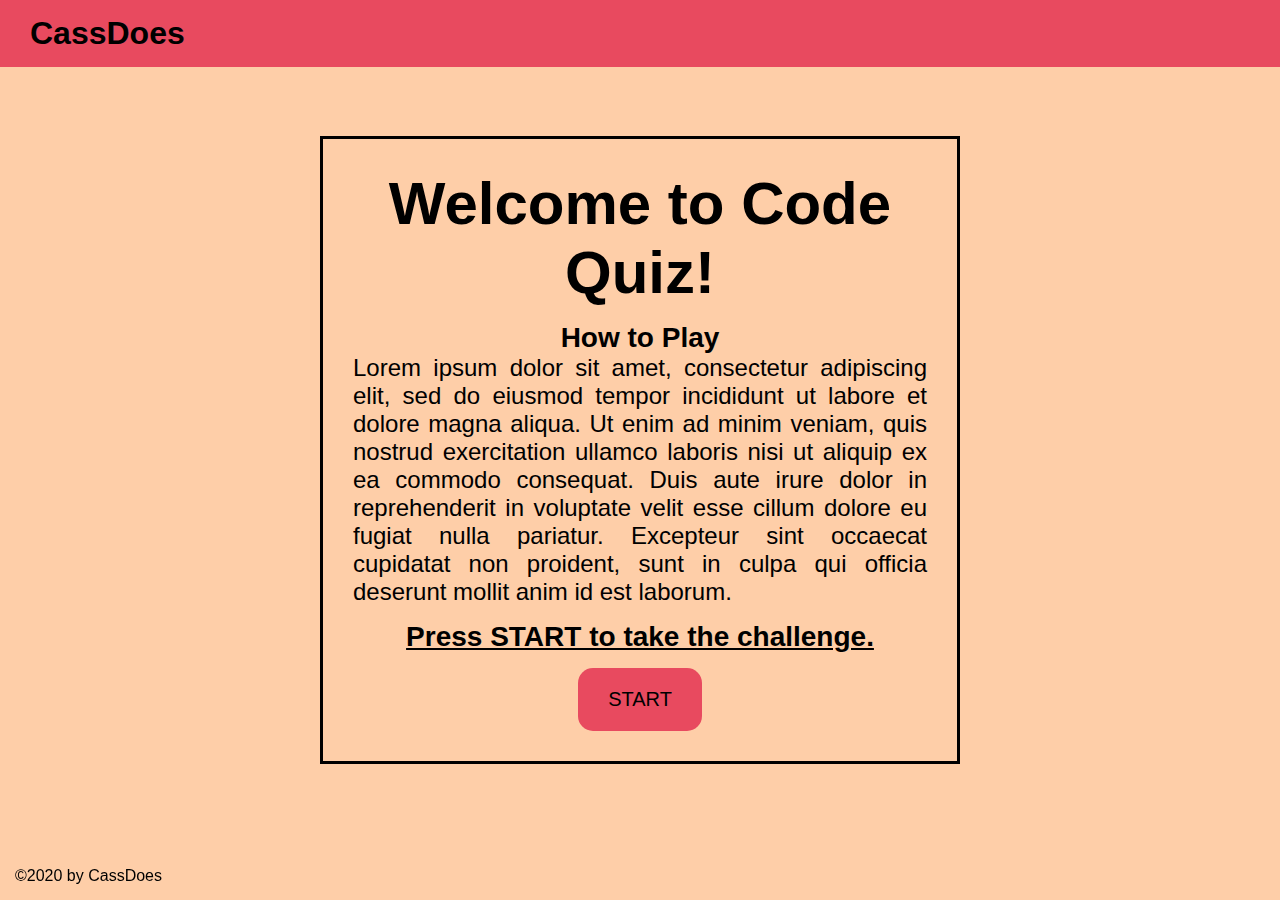
==== index.html @ b89d9c84 "style applied to landing page" ====
<!DOCTYPE html>
<html lang="en">
<head>
    <meta charset="UTF-8">
    <meta name="viewport" content="width=device-width, initial-scale=1.0">
    <meta http-equiv="X-UA-Compatible" content="IE=edge">

    <title>Code Quiz</title>

    <link rel="stylesheet" href="./assets/css/style.css">
</head>


<body>
    <header>
        <h1>CassDoes</h1>
    </header>

    <main>
        <div class="container">
            <h2>Welcome to Code Quiz!</h2>
            <h3>How to Play</h3>
            <p>Lorem ipsum dolor sit amet, consectetur adipiscing elit, sed do eiusmod tempor incididunt ut labore et dolore magna aliqua. Ut enim ad 
                minim veniam, quis nostrud exercitation ullamco laboris nisi ut aliquip ex ea commodo consequat. Duis aute irure dolor in reprehenderit 
                in voluptate velit esse cillum dolore eu fugiat nulla pariatur. Excepteur sint occaecat cupidatat non proident, sunt in culpa qui officia 
                deserunt mollit anim id est laborum.</p>
            <h3 id="style-plain">Press START to take the challenge.</h3>
            <a href="" target="_blank"><button type="submit">START</button></a>
        </div>
    </main>

    <footer>
        &copy;2020 by CassDoes
    </footer>

    
<script src="./assets/js/script.js"></script>
</body>
</html>
---- assets/css/style.css ----
* {
    margin: 0;
    padding: 0;
    box-sizing: border-box;
}
  
  :root {
    --primary: #99b898;
    --secondary: #fecea8;
    --tertiary: #ff847c;
    --quaternary: #e84a5f;
    --quinary: #2a363b;
  }

  body {
      color: black;
      background-color: var(--secondary);
      font-family: Verdana, Geneva, Tahoma, sans-serif;
  }

  header {
      background-color: var(--quaternary);
      padding: 15px 30px;
      display: flex;
      justify-content: left;
      position: -webkit-sticky;
      top: 0;
  }

  main {
      align-items: center;
      justify-content: center;
  }

  .container {
      position: absolute;
      left: 50%;
      top: 50%;
      transform: translate(-50%, -50%);
      padding: 30px;
      border: solid;
      flex-wrap: wrap;
      text-align: center;

    }

  main h2 {
      font-weight: bold;
      flex-wrap: wrap;
      font-size: 60px;
  }

  main h3 {
      font-weight: bold;
      font-size: 36px;
      flex-wrap: wrap;
      font-size: 28px;
      padding-top: 15px;
  }

  #style-plain {
      text-decoration: underline;
      padding-bottom: 15px;
  }

  main p {
      font-size: 24px;
      flex-wrap: wrap;
      text-align: justify;
  }

  .container button {
    background-color: var(--quaternary);
    border: none;
    padding: 20px 30px;
    font-size: 20px;
    border-radius: 15px;
  }

  footer {
    position: fixed;
    bottom: 15px;
    left: 15px;
}
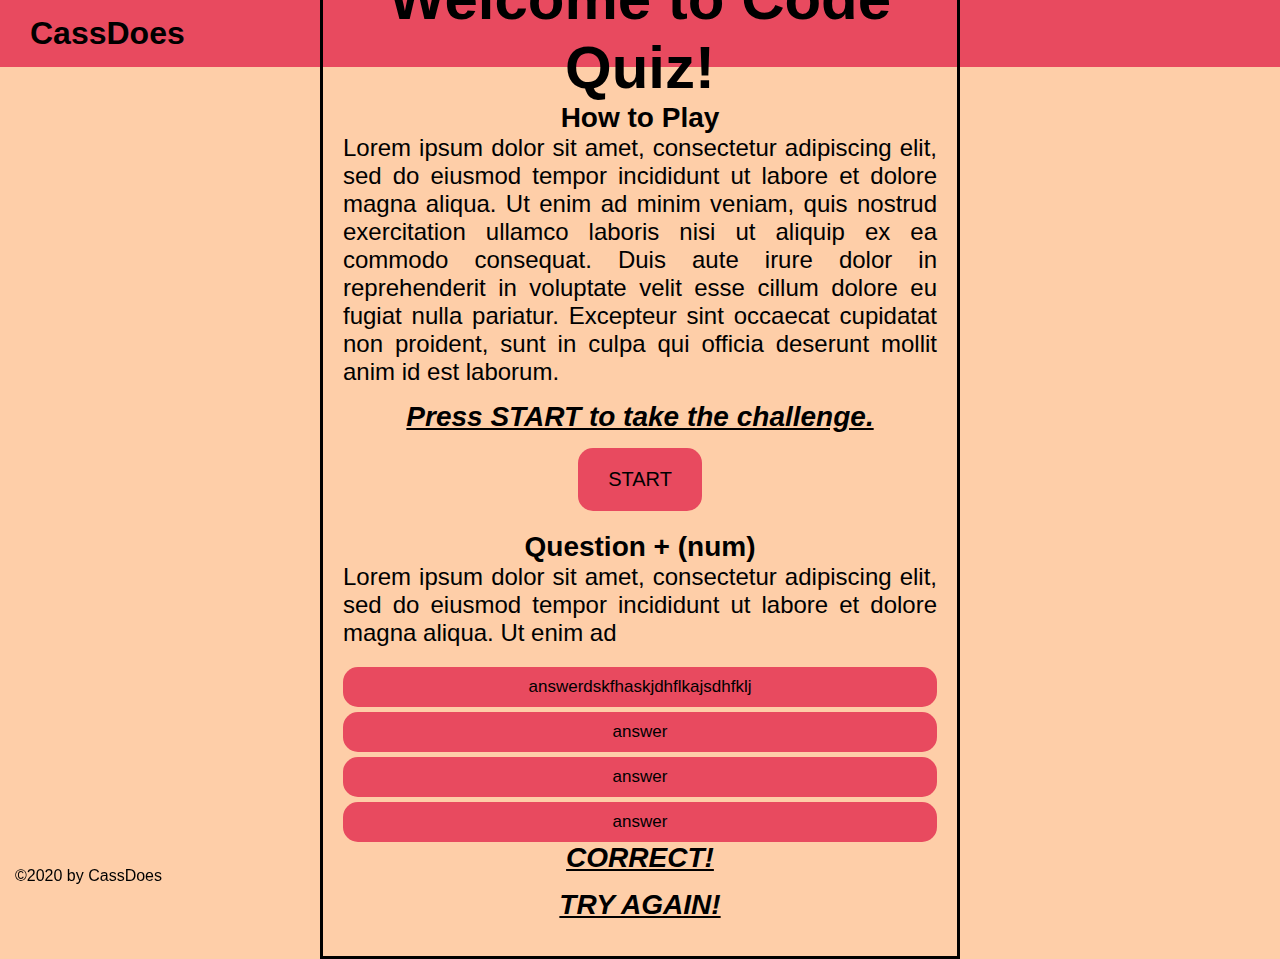
==== commit b9c8b45b: "styling and div layout for quiz" ====
--- a/index.html
+++ b/index.html
@@ -14,18 +14,33 @@
 <body>
     <header>
         <h1>CassDoes</h1>
+        <p id="timer"></p>
     </header>
 
-    <main>
-        <div class="container">
-            <h2>Welcome to Code Quiz!</h2>
-            <h3>How to Play</h3>
-            <p>Lorem ipsum dolor sit amet, consectetur adipiscing elit, sed do eiusmod tempor incididunt ut labore et dolore magna aliqua. Ut enim ad 
-                minim veniam, quis nostrud exercitation ullamco laboris nisi ut aliquip ex ea commodo consequat. Duis aute irure dolor in reprehenderit 
-                in voluptate velit esse cillum dolore eu fugiat nulla pariatur. Excepteur sint occaecat cupidatat non proident, sunt in culpa qui officia 
-                deserunt mollit anim id est laborum.</p>
-            <h3 id="style-plain">Press START to take the challenge.</h3>
-            <a href="" target="_blank"><button type="submit">START</button></a>
+    <main class="container">
+        <div class="box">
+            <div class="introduction">
+                <h2>Welcome to Code Quiz!</h2>
+                <h3>How to Play</h3>
+                <p>Lorem ipsum dolor sit amet, consectetur adipiscing elit, sed do eiusmod tempor incididunt ut labore et dolore magna aliqua. Ut enim ad 
+                    minim veniam, quis nostrud exercitation ullamco laboris nisi ut aliquip ex ea commodo consequat. Duis aute irure dolor in reprehenderit 
+                    in voluptate velit esse cillum dolore eu fugiat nulla pariatur. Excepteur sint occaecat cupidatat non proident, sunt in culpa qui officia 
+                    deserunt mollit anim id est laborum.</p>
+                <h3 id="styled">Press START to take the challenge.</h3>
+                <button type="submit" class="btn">START</button>
+            </div>
+            <div class="quiz-form">
+                <h3 id="quiz-number">Question + (num)</h3>
+                <p id="quiz-question">Lorem ipsum dolor sit amet, consectetur adipiscing elit, sed do eiusmod tempor incididunt ut labore et dolore magna aliqua. Ut enim ad</p>
+                <div class="btn" id="answer-btn">
+                    <button type="submit" id="one">answerdskfhaskjdhflkajsdhfklj</button>
+                    <button type="submit" id="two">answer</button>
+                    <button type="submit" id="three">answer</button>
+                    <button type="submit" id="four">answer</button>
+                </div>
+                <h3 id="styled">CORRECT!</h3>
+                <h3 id="styled">TRY AGAIN!</h3>
+            </div>
         </div>
     </main>
 
--- a/assets/css/style.css
+++ b/assets/css/style.css
@@ -27,22 +27,23 @@
       top: 0;
   }
 
-  main {
-      align-items: center;
-      justify-content: center;
+  .container {
+    align-items: center;
+    justify-content: center;
+    display: flex;
+    width: 80%;
   }
 
-  .container {
+  .box {
       position: absolute;
       left: 50%;
       top: 50%;
       transform: translate(-50%, -50%);
-      padding: 30px;
+      padding: 20px;
       border: solid;
       flex-wrap: wrap;
-      text-align: center;
-
-    }
+      text-align: center; 
+  }
 
   main h2 {
       font-weight: bold;
@@ -55,11 +56,11 @@
       font-size: 36px;
       flex-wrap: wrap;
       font-size: 28px;
-      padding-top: 15px;
   }
 
-  #style-plain {
+  #styled {
       text-decoration: underline;
+      font-style: italic;
       padding-bottom: 15px;
   }
 
@@ -67,14 +68,34 @@
       font-size: 24px;
       flex-wrap: wrap;
       text-align: justify;
+      padding-bottom: 15px;
   }
 
-  .container button {
+  button {
     background-color: var(--quaternary);
+    border: none;
+    border-radius: 15px;
+  }
+
+  .introduction button {
     border: none;
     padding: 20px 30px;
     font-size: 20px;
-    border-radius: 15px;
+  }
+
+  #quiz-number {
+      padding-top: 20px;
+  }
+
+  .quiz-form button {
+      display: flex;
+      justify-content: center;
+      flex-direction: column;
+      padding: 10px 15px;
+      margin-top: 5px;
+      font-size: 17px;
+      width: 100%;
+      display: block;
   }
 
   footer {
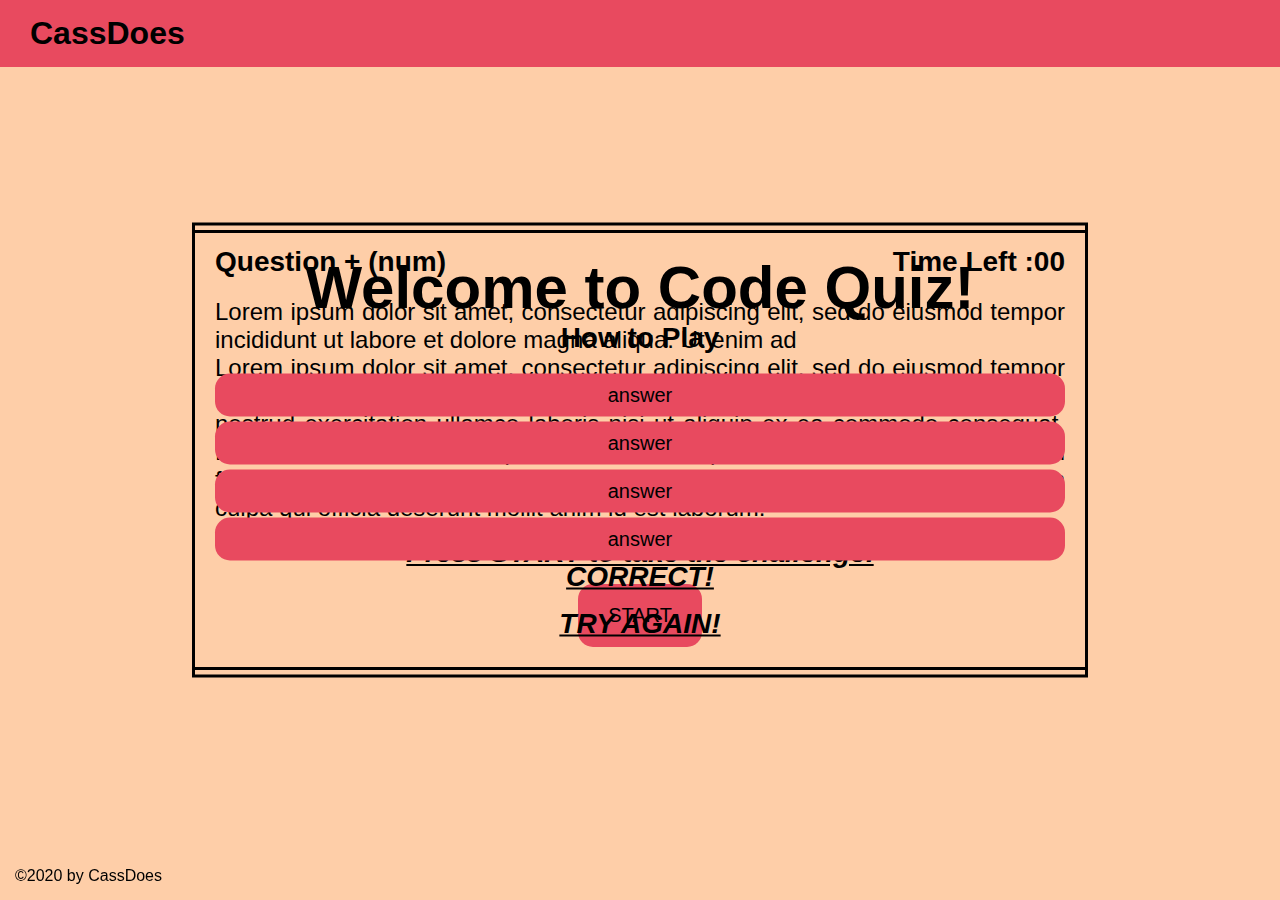
==== commit 24193c2f: "added flex box with timer to quiz div" ====
--- a/index.html
+++ b/index.html
@@ -14,34 +14,34 @@
 <body>
     <header>
         <h1>CassDoes</h1>
-        <p id="timer"></p>
     </header>
 
     <main class="container">
-        <div class="box">
-            <div class="introduction">
-                <h2>Welcome to Code Quiz!</h2>
-                <h3>How to Play</h3>
-                <p>Lorem ipsum dolor sit amet, consectetur adipiscing elit, sed do eiusmod tempor incididunt ut labore et dolore magna aliqua. Ut enim ad 
-                    minim veniam, quis nostrud exercitation ullamco laboris nisi ut aliquip ex ea commodo consequat. Duis aute irure dolor in reprehenderit 
-                    in voluptate velit esse cillum dolore eu fugiat nulla pariatur. Excepteur sint occaecat cupidatat non proident, sunt in culpa qui officia 
-                    deserunt mollit anim id est laborum.</p>
-                <h3 id="styled">Press START to take the challenge.</h3>
-                <button type="submit" class="btn">START</button>
+        <div class="introduction" id="box">
+            <h2>Welcome to Code Quiz!</h2>
+            <h3>How to Play</h3>
+            <p>Lorem ipsum dolor sit amet, consectetur adipiscing elit, sed do eiusmod tempor incididunt ut labore et dolore magna aliqua. Ut enim ad 
+                minim veniam, quis nostrud exercitation ullamco laboris nisi ut aliquip ex ea commodo consequat. Duis aute irure dolor in reprehenderit 
+                in voluptate velit esse cillum dolore eu fugiat nulla pariatur. Excepteur sint occaecat cupidatat non proident, sunt in culpa qui officia 
+                deserunt mollit anim id est laborum.</p>
+            <h3 id="styled">Press START to take the challenge.</h3>
+            <button type="submit" class="btn">START</button>
+        </div>
+        <div class="quiz-form" id="box">
+            <div class="display-form">
+                <h3 id="quiz-number">Question + (num)</h3>
+                <h3 id="timer">Time Left :00</h3>
             </div>
-            <div class="quiz-form">
-                <h3 id="quiz-number">Question + (num)</h3>
-                <p id="quiz-question">Lorem ipsum dolor sit amet, consectetur adipiscing elit, sed do eiusmod tempor incididunt ut labore et dolore magna aliqua. Ut enim ad</p>
-                <div class="btn" id="answer-btn">
-                    <button type="submit" id="one">answerdskfhaskjdhflkajsdhfklj</button>
-                    <button type="submit" id="two">answer</button>
-                    <button type="submit" id="three">answer</button>
-                    <button type="submit" id="four">answer</button>
-                </div>
-                <h3 id="styled">CORRECT!</h3>
-                <h3 id="styled">TRY AGAIN!</h3>
+            <p id="quiz-question">Lorem ipsum dolor sit amet, consectetur adipiscing elit, sed do eiusmod tempor incididunt ut labore et dolore magna aliqua. Ut enim ad</p>
+            <div class="btn" id="answer-btn">
+                <button type="submit" id="one">answer</button>
+                <button type="submit" id="two">answer</button>
+                <button type="submit" id="three">answer</button>
+                <button type="submit" id="four">answer</button>
             </div>
-        </div>
+            <h3 id="styled">CORRECT!</h3>
+            <h3 id="styled">TRY AGAIN!</h3>
+        </div> 
     </main>
 
     <footer>
--- a/assets/css/style.css
+++ b/assets/css/style.css
@@ -27,14 +27,15 @@
       top: 0;
   }
 
+  /* MAIN styling Start */
   .container {
     align-items: center;
     justify-content: center;
     display: flex;
-    width: 80%;
+    width: 100%;
   }
 
-  .box {
+  #box {
       position: absolute;
       left: 50%;
       top: 50%;
@@ -42,7 +43,8 @@
       padding: 20px;
       border: solid;
       flex-wrap: wrap;
-      text-align: center; 
+      text-align: center;
+      width: 70%;
   }
 
   main h2 {
@@ -53,7 +55,6 @@
 
   main h3 {
       font-weight: bold;
-      font-size: 36px;
       flex-wrap: wrap;
       font-size: 28px;
   }
@@ -75,16 +76,20 @@
     background-color: var(--quaternary);
     border: none;
     border-radius: 15px;
-  }
-
-  .introduction button {
-    border: none;
-    padding: 20px 30px;
     font-size: 20px;
   }
 
-  #quiz-number {
-      padding-top: 20px;
+/* Quiz box (div to replace initial load screen) styling Start */
+.display-form {
+    display: flex;
+    flex-wrap: wrap;
+    justify-content: space-between;
+    padding-bottom: 20px;
+}  
+
+.introduction button {
+    border: none;
+    padding: 20px 30px;
   }
 
   .quiz-form button {
@@ -93,11 +98,11 @@
       flex-direction: column;
       padding: 10px 15px;
       margin-top: 5px;
-      font-size: 17px;
       width: 100%;
       display: block;
   }
 
+  /* footer Start*/
   footer {
     position: fixed;
     bottom: 15px;
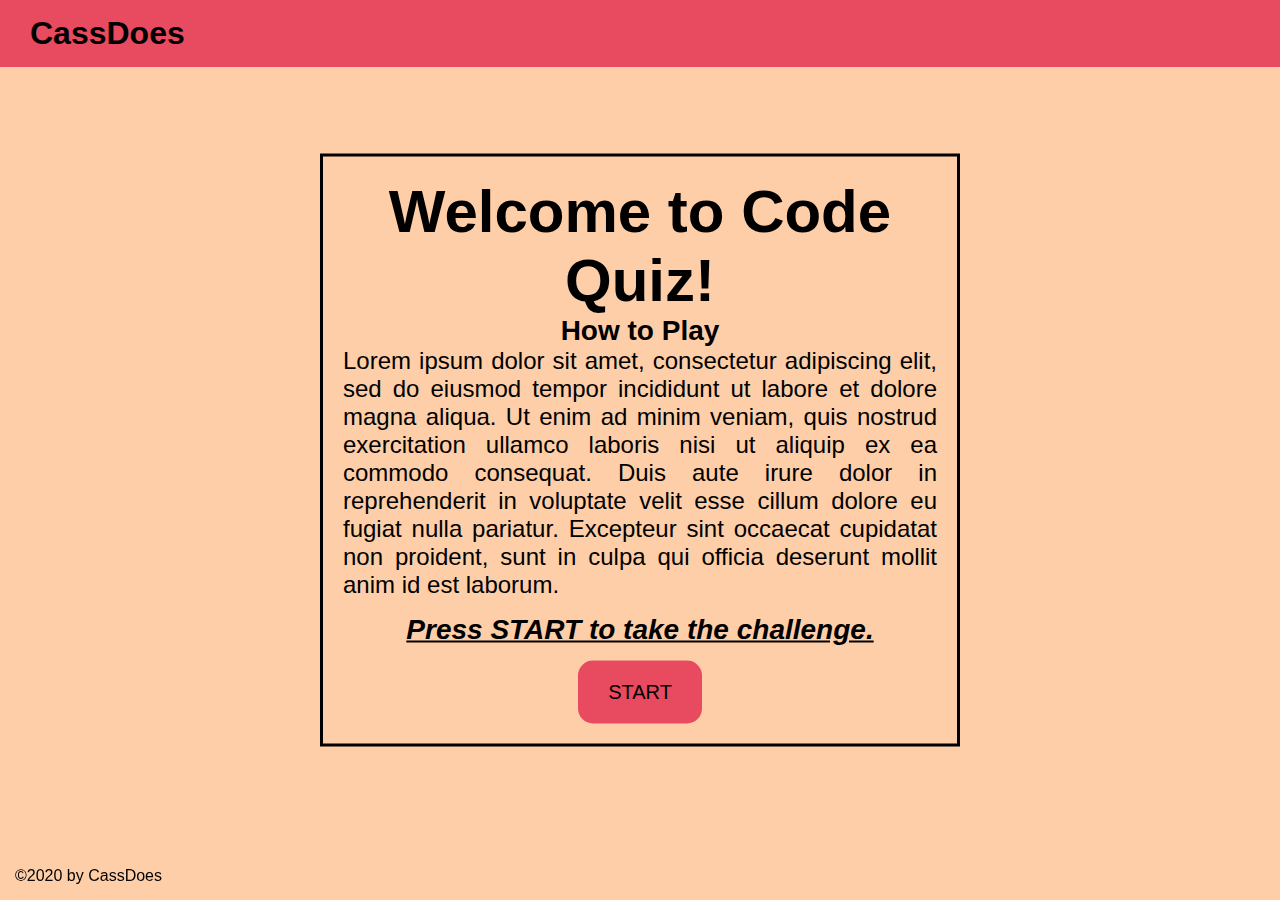
==== commit fe5fa4e6: "first array question and answers appears on start click" ====
--- a/index.html
+++ b/index.html
@@ -25,22 +25,18 @@
                 in voluptate velit esse cillum dolore eu fugiat nulla pariatur. Excepteur sint occaecat cupidatat non proident, sunt in culpa qui officia 
                 deserunt mollit anim id est laborum.</p>
             <h3 id="styled">Press START to take the challenge.</h3>
-            <button type="submit" class="btn">START</button>
+            <button type="submit" class="btn" id="start-quiz">START</button>
         </div>
         <div class="quiz-form" id="box">
             <div class="display-form">
-                <h3 id="quiz-number">Question + (num)</h3>
-                <h3 id="timer">Time Left :00</h3>
+                <h3 id="quiz-number"></h3>
+                <h3 id="timer"></h3>
             </div>
-            <p id="quiz-question">Lorem ipsum dolor sit amet, consectetur adipiscing elit, sed do eiusmod tempor incididunt ut labore et dolore magna aliqua. Ut enim ad</p>
-            <div class="btn" id="answer-btn">
-                <button type="submit" id="one">answer</button>
-                <button type="submit" id="two">answer</button>
-                <button type="submit" id="three">answer</button>
-                <button type="submit" id="four">answer</button>
+            <p id="quiz-question"></p>
+            <div class="btn" id="container">
+        
             </div>
-            <h3 id="styled">CORRECT!</h3>
-            <h3 id="styled">TRY AGAIN!</h3>
+            <h3 id="styled"></h3>
         </div> 
     </main>
 
--- a/assets/css/style.css
+++ b/assets/css/style.css
@@ -44,7 +44,7 @@
       border: solid;
       flex-wrap: wrap;
       text-align: center;
-      width: 70%;
+      width: 50%;
   }
 
   main h2 {
@@ -92,13 +92,14 @@
     padding: 20px 30px;
   }
 
+
   .quiz-form button {
       display: flex;
       justify-content: center;
       flex-direction: column;
-      padding: 10px 15px;
+      padding: 8px 15px;
       margin-top: 5px;
-      width: 100%;
+      width: 30%;
       display: block;
   }
 
